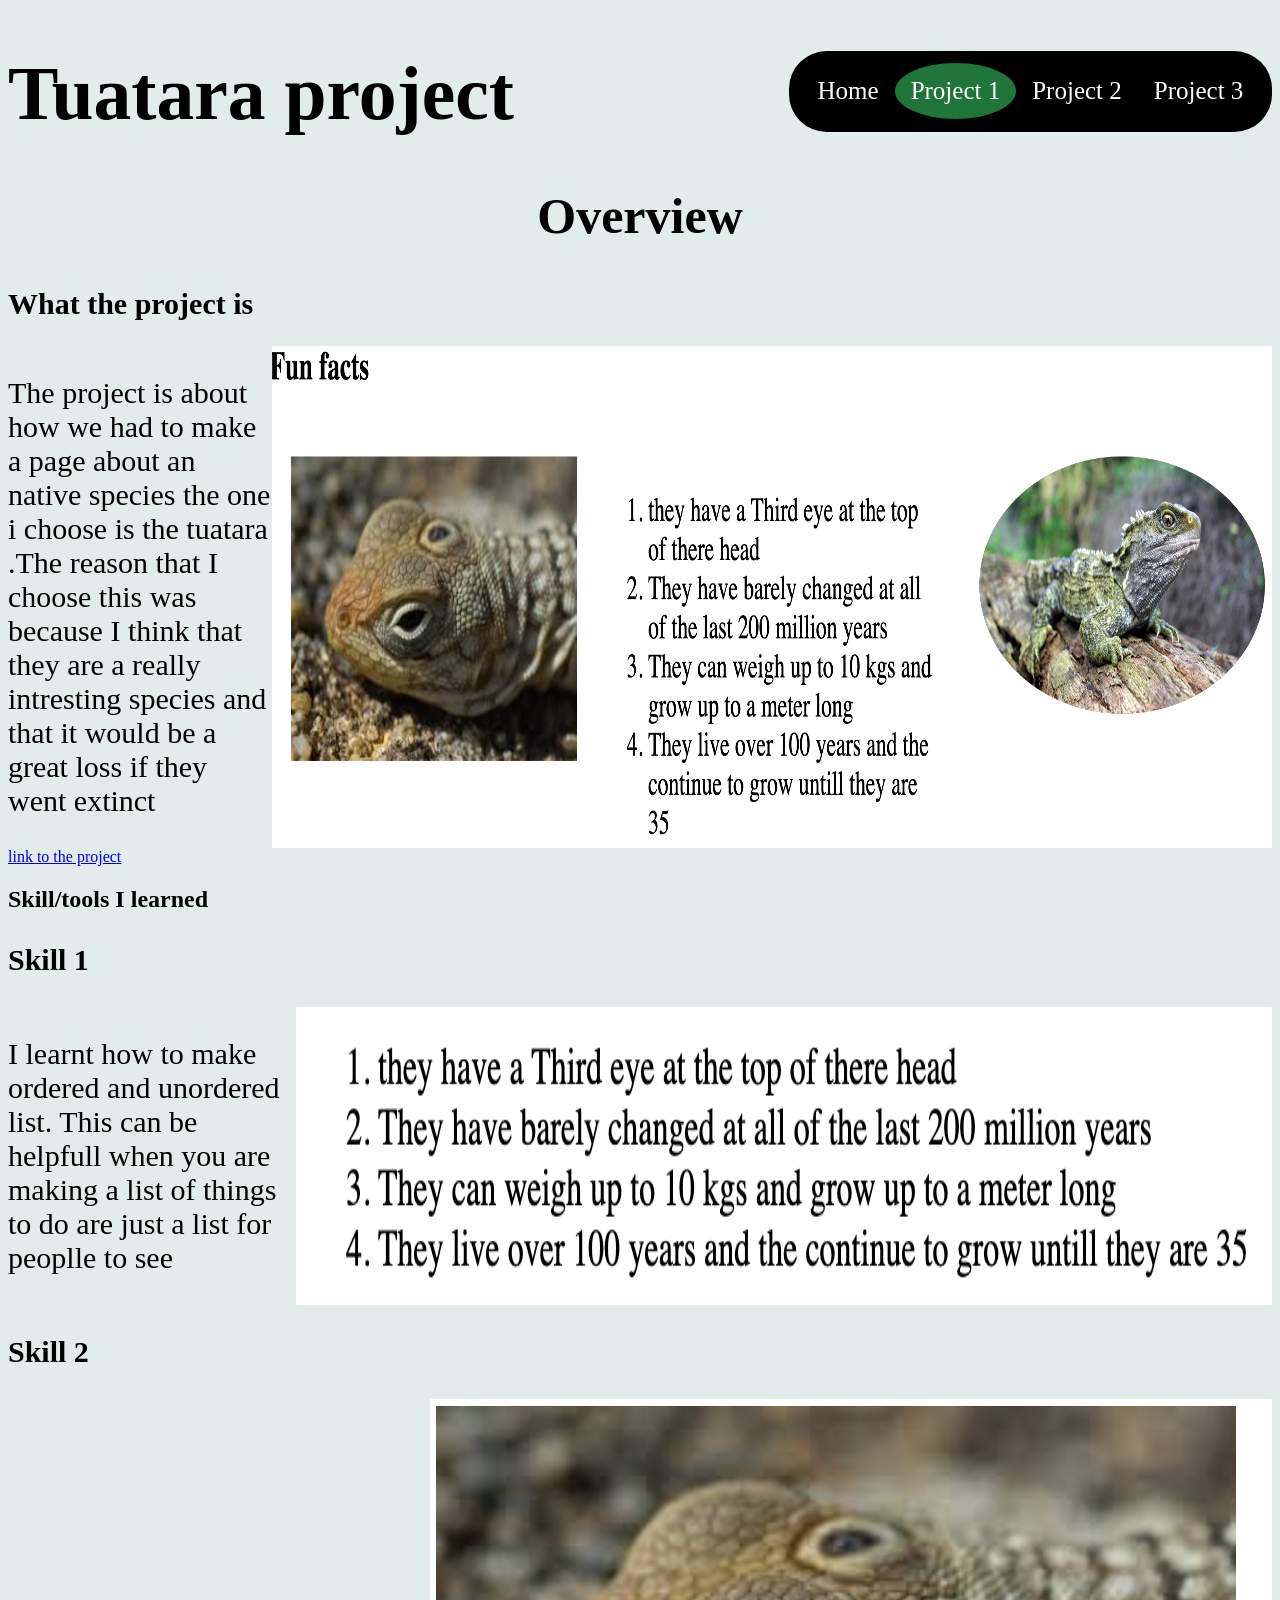
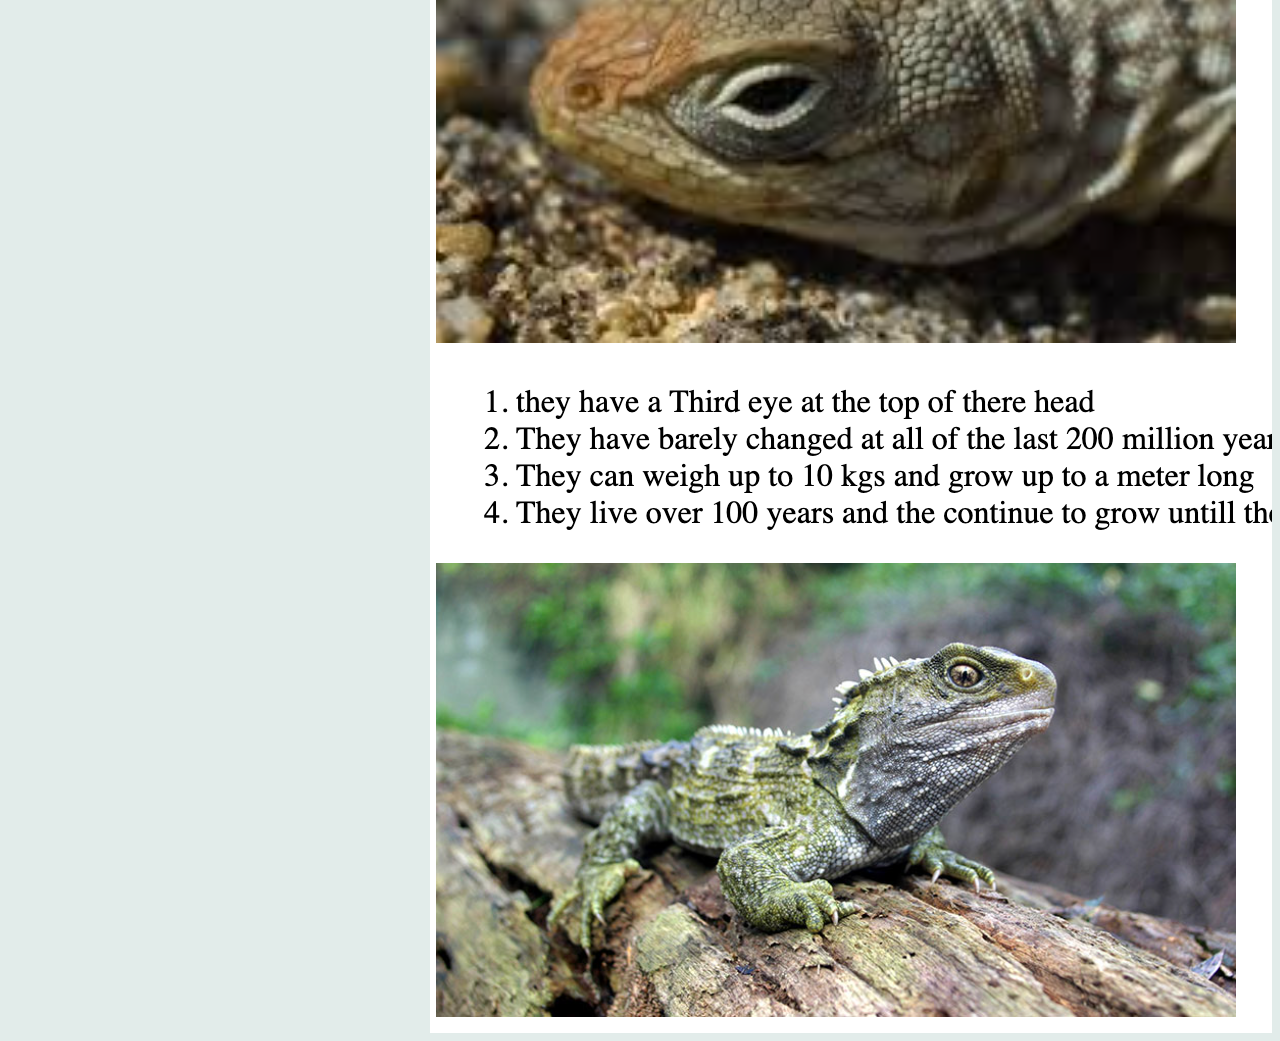
==== poject1.html @ f1513248 "adding the skills stuff to project 1" ====
<!DOCTYPE html>
<html lang="en">
<head>
    <meta charset="UTF-8">
    <meta name="viewport" content="width=device-width, initial-scale=1.0">
    <title>Project 1</title>
    <link rel="stylesheet" href="style.css">
</head>
<body>
    <div class="topnav">
        <a href="project3.html">Project 3</a>
        <a href="project2.html">Project 2</a>
        <a class="active" href="poject1.html">Project 1</a>
        <a href="index.html">Home</a>
          </div>  
<h1 class="tuataraheading">Tuatara project</h1>

<h2 class="overview">Overview</h2>


<h2 class="subheadingtuatara">What the project is</h2>
<div class="tuatare-flex-display"><p class="writhingwhy">The project is about how we had to make a page about an native species the one i choose is the tuatara
    .The reason that I choose this was because I think that they are a really intresting species and that it would be a great loss if they went 
    extinct </p>
<img class="screenshot" src="/images/screenshot1.png" alt="photo of my project"></div>


<a href="links to different projects/tuatara.html">link to the project</a>


<h2>Skill/tools I learned </h2>

<h3 class="subheadingtuatara">Skill 1</h3>

<div class="skill1-flex-display"><p class="skill1-parpgaph">I learnt how to make ordered and unordered list. This can be helpfull when you are making 
a list of things to do are just a list for peoplle to see 
</p>
<img src="images/screenshot2.png" alt="ordered list"> </div>


<h3 class="subheadingtuatara">Skill 2</h3>
<div class="skill1-flex-display"><p class="skill1-parpgaph"> </p>

<img src="/images/screenshot3.png" alt="imgages">
</div>

</body>
</html>
---- style.css ----
.topnav {
    background-color: rgb(0, 0, 0);
    overflow: hidden;
    padding: 1%;
    border-radius: 1cm;
width: fit-content;
float: right;

}

.topnav a{

    float: right;
    color:  rgb(255, 255, 255);
    text-align:center;
    padding: 14px 16px;
text-decoration: none;
font-size: 25px;
}

.topnav a:hover {
color: rgb(255, 255, 255);
text-decoration: underline;

}
.topnav a.active {
background-color: #20753b;
color: rgb(255, 255, 255);
border-radius: 60%;

}

.homeheading {
font-size: 2cm;
    text-decoration: underline;


}
body{ 
    background-color: rgba(226, 236, 234, 0.968);
}
.tuataraheading{

    font-size: 2cm;
}
.writhingwhy {
width: 300px;
font-size: 30px;
}
.subheadingtuatara{ 
font-size: 30px;

}
.overview{
font-size: 50px;
text-align: center;

}
.screenshot{
width: 1000px;
    
}
.tuatare-flex-display{
display: flex;
justify-content: space-between;

}

.skill1-flex-display{
display: flex;
justify-content: space-between;

}

.skill1-parpgaph{
font-size: 30px;

}
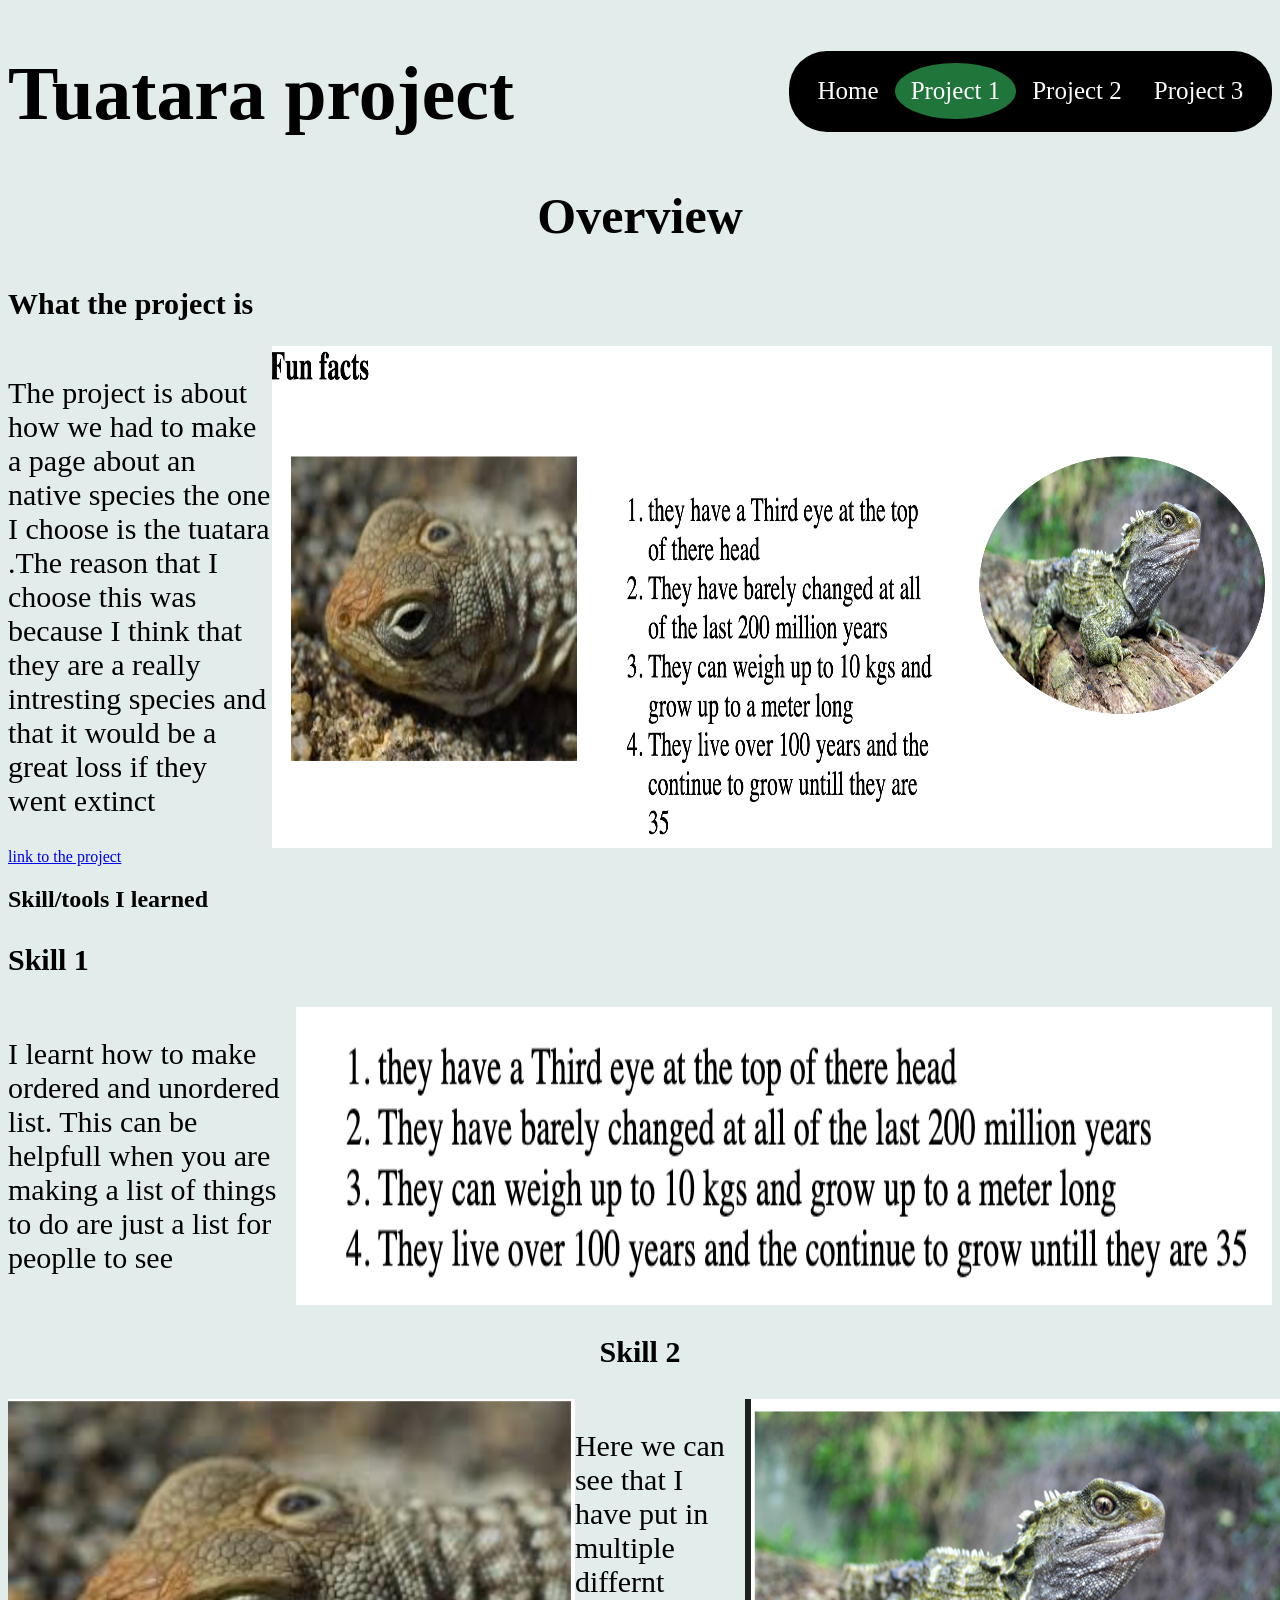
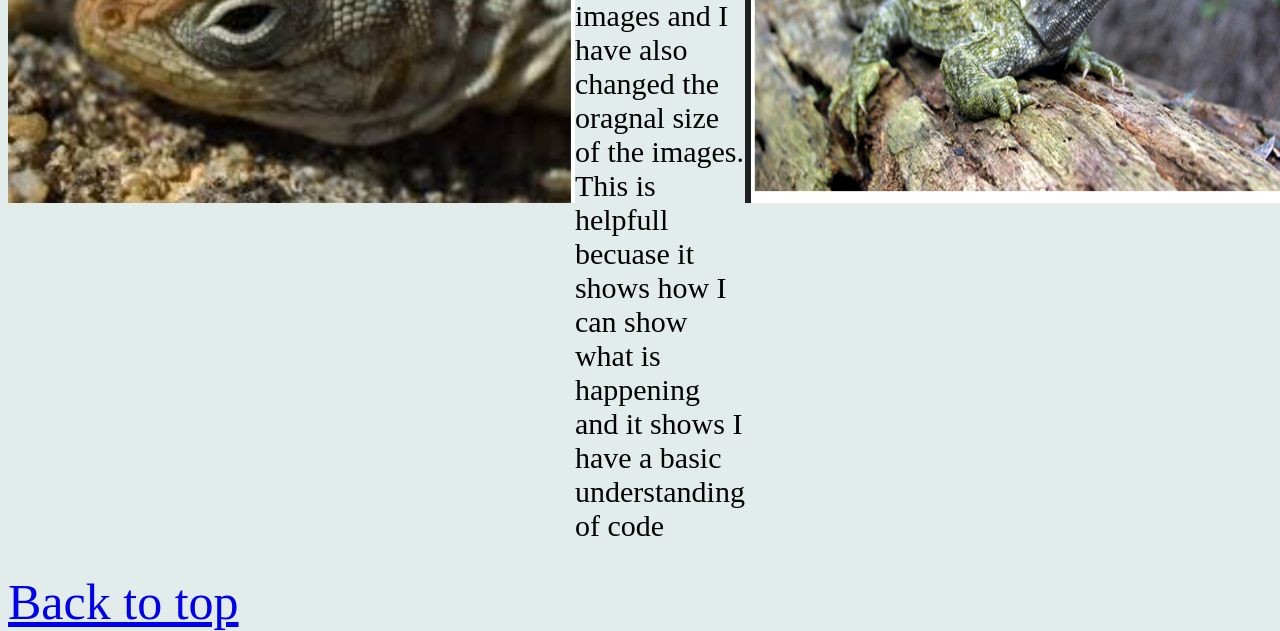
==== commit b4821464: "finshing my project 1 page by adding skill2" ====
--- a/poject1.html
+++ b/poject1.html
@@ -19,7 +19,7 @@
 
 
 <h2 class="subheadingtuatara">What the project is</h2>
-<div class="tuatare-flex-display"><p class="writhingwhy">The project is about how we had to make a page about an native species the one i choose is the tuatara
+<div class="tuatare-flex-display"><p class="writhingwhy">The project is about how we had to make a page about an native species the one I choose is the tuatara
     .The reason that I choose this was because I think that they are a really intresting species and that it would be a great loss if they went 
     extinct </p>
 <img class="screenshot" src="/images/screenshot1.png" alt="photo of my project"></div>
@@ -38,11 +38,18 @@
 <img src="images/screenshot2.png" alt="ordered list"> </div>
 
 
-<h3 class="subheadingtuatara">Skill 2</h3>
-<div class="skill1-flex-display"><p class="skill1-parpgaph"> </p>
+<h3 class="subheadingtuatara2">Skill 2</h3>
+<div class="skill1-flex-display">
+   <div><img class="img-screenshot3" src="/images/screenshotofimagehalf2.png" alt="imgages"></div>
+   <div> <p class="skill2-parpgaph"> Here we can see that I have put in multiple differnt images  
+and I have also changed the oragnal size of the images. This is helpfull becuase it shows how I can show what is happening and it shows I have a basic understanding of code 
+</p></div>
+<div><img class="img-screenshot3" src="/images/screenshotofimagehalf1.png" alt="imgages"></div></div>
 
-<img src="/images/screenshot3.png" alt="imgages">
-</div>
+
+
+<a class="back-to-top" href="poject1.html">Back to top</a>
+
 
 </body>
 </html>
--- a/style.css
+++ b/style.css
@@ -51,6 +51,7 @@
 font-size: 30px;
 
 }
+
 .overview{
 font-size: 50px;
 text-align: center;
@@ -68,11 +69,29 @@
 
 .skill1-flex-display{
 display: flex;
-justify-content: space-between;
+
 
 }
+.subheadingtuatara2{ 
+    font-size: 30px;
+ text-align: center;
+    }
 
-.skill1-parpgaph{
-font-size: 30px;
+ .skill1-parpgaph{
+    font-size: 30px;
+   }
 
+.img-screenshot3{
+width: 15cm;
+height: 10.7cm;
+
+}
+.skill2-parpgaph{
+    font-size: 30px;
+
+    }
+
+.back-to-top{
+float: left;
+font-size: 50px;
 }
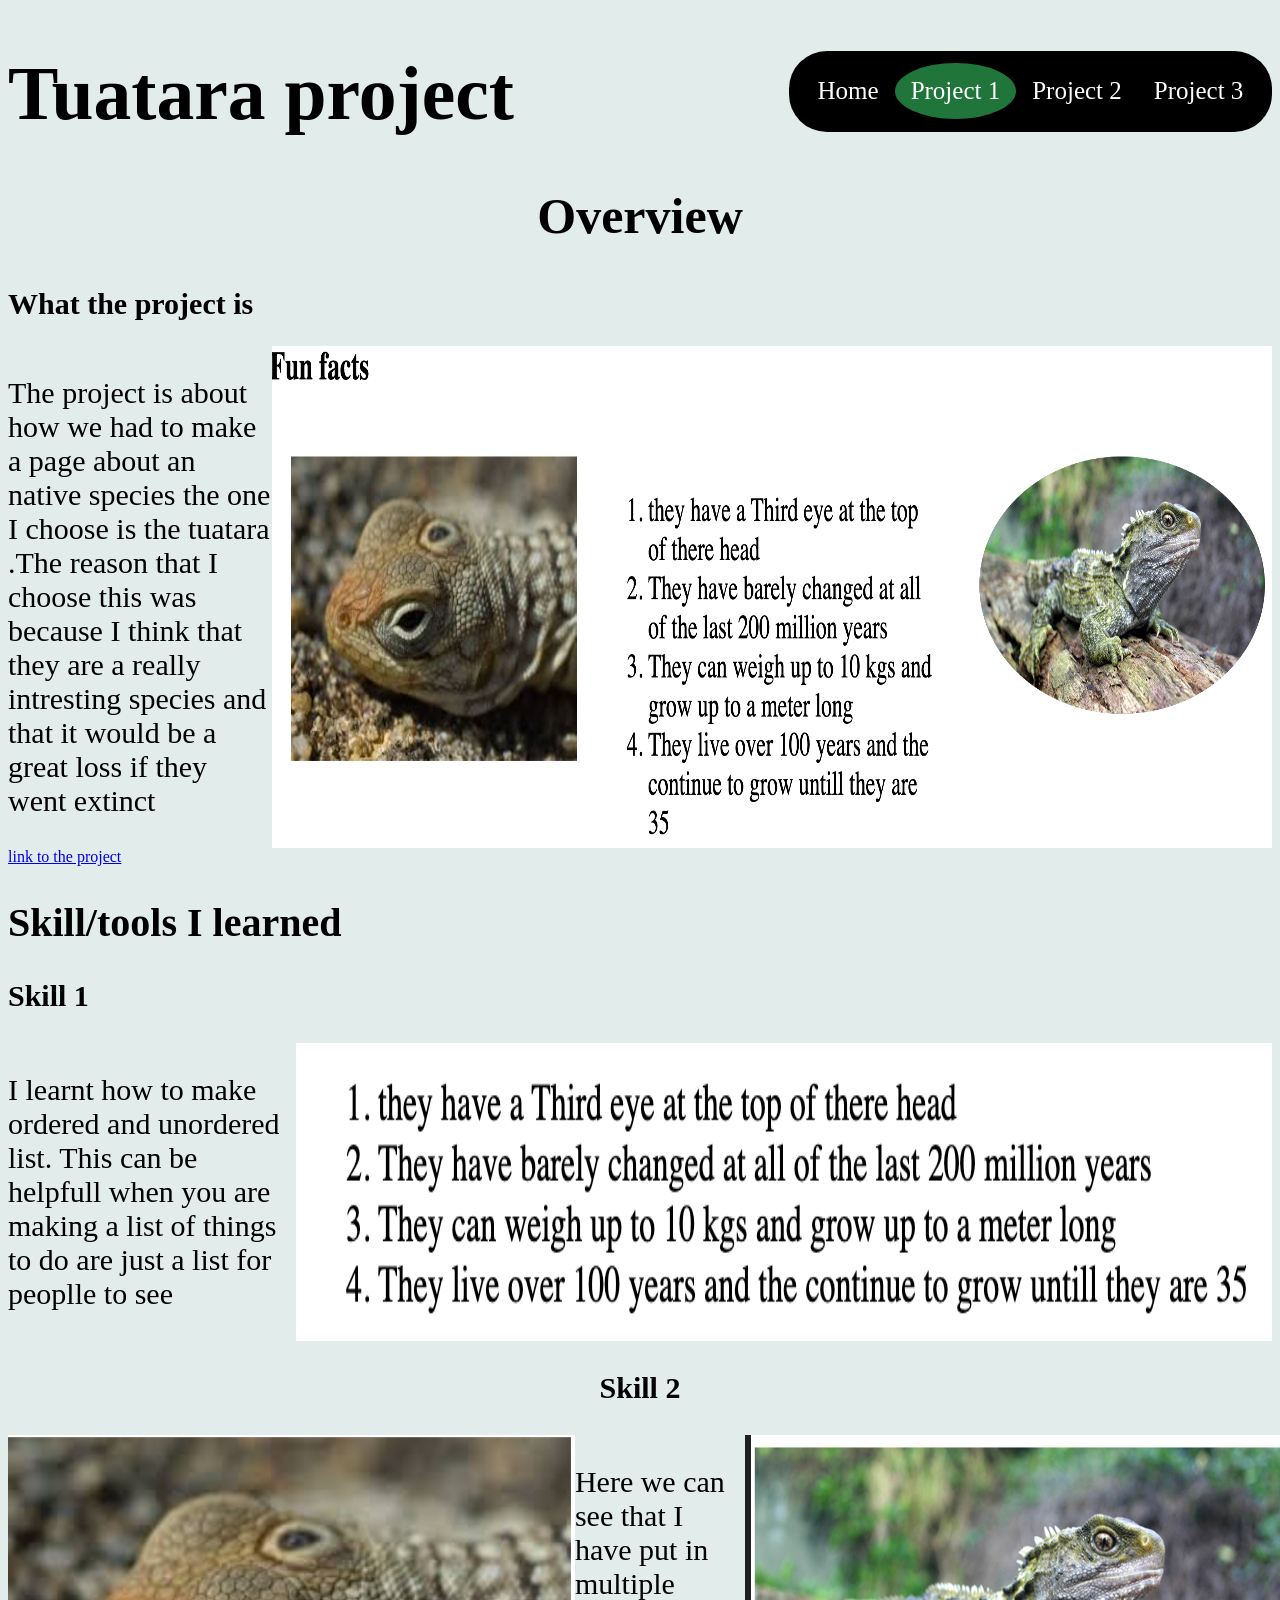
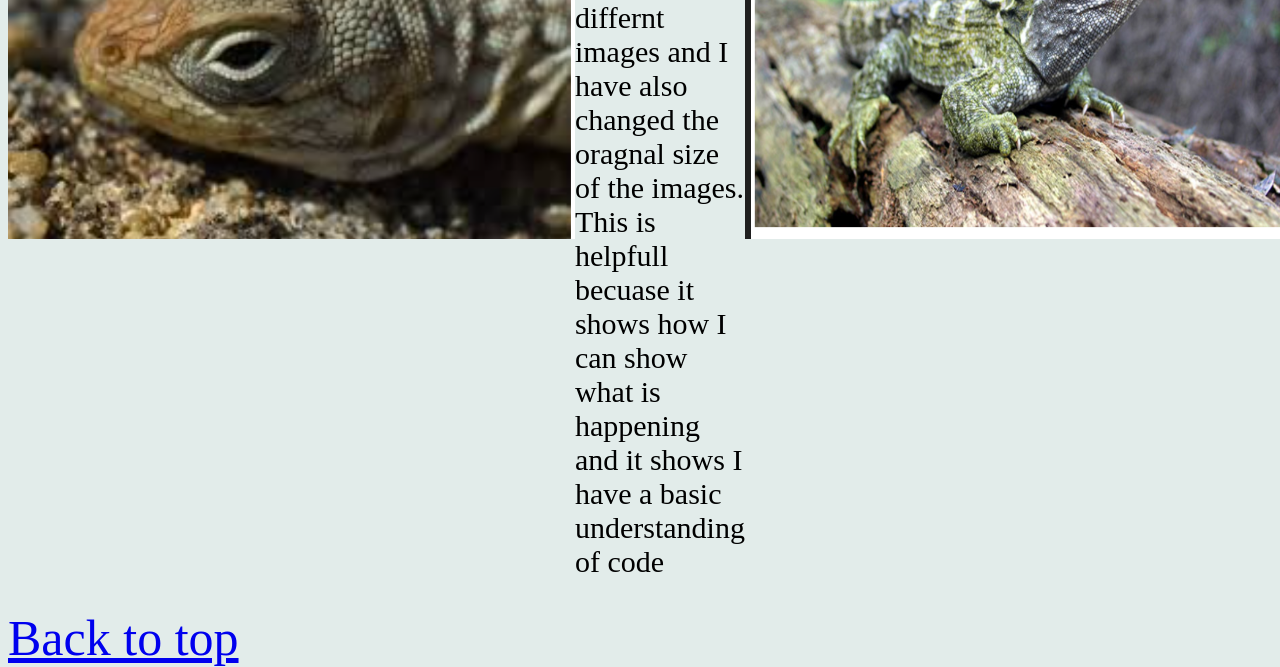
==== commit c1c45466: "adding some stuff on the home page" ====
--- a/poject1.html
+++ b/poject1.html
@@ -28,7 +28,7 @@
 <a href="links to different projects/tuatara.html">link to the project</a>
 
 
-<h2>Skill/tools I learned </h2>
+<h2 class="sub">Skill/tools I learned </h2>
 
 <h3 class="subheadingtuatara">Skill 1</h3>
 
--- a/style.css
+++ b/style.css
@@ -33,14 +33,18 @@
 .homeheading {
 font-size: 2cm;
     text-decoration: underline;
-
+font-family:Georgia, 'Times New Roman', Times, serif;
 
 }
 body{ 
     background-color: rgba(226, 236, 234, 0.968);
 }
+.sub{
+    font-family:Georgia, 'Times New Roman', Times, serif;
+    font-size: 40px; ;
+}
 .tuataraheading{
-
+    font-family:Georgia, 'Times New Roman', Times, serif;
     font-size: 2cm;
 }
 .writhingwhy {
@@ -49,6 +53,7 @@
 }
 .subheadingtuatara{ 
 font-size: 30px;
+font-family:Georgia, 'Times New Roman', Times, serif;
 
 }
 
@@ -75,6 +80,7 @@
 .subheadingtuatara2{ 
     font-size: 30px;
  text-align: center;
+ font-family:Georgia, 'Times New Roman', Times, serif;
     }
 
  .skill1-parpgaph{
@@ -94,4 +100,9 @@
 .back-to-top{
 float: left;
 font-size: 50px;
+}
+.homeheading-sub{
+    font-size: 1.5cm;
+    text-decoration: underline;
+    font-family:Georgia, 'Times New Roman', Times, serif;
 }
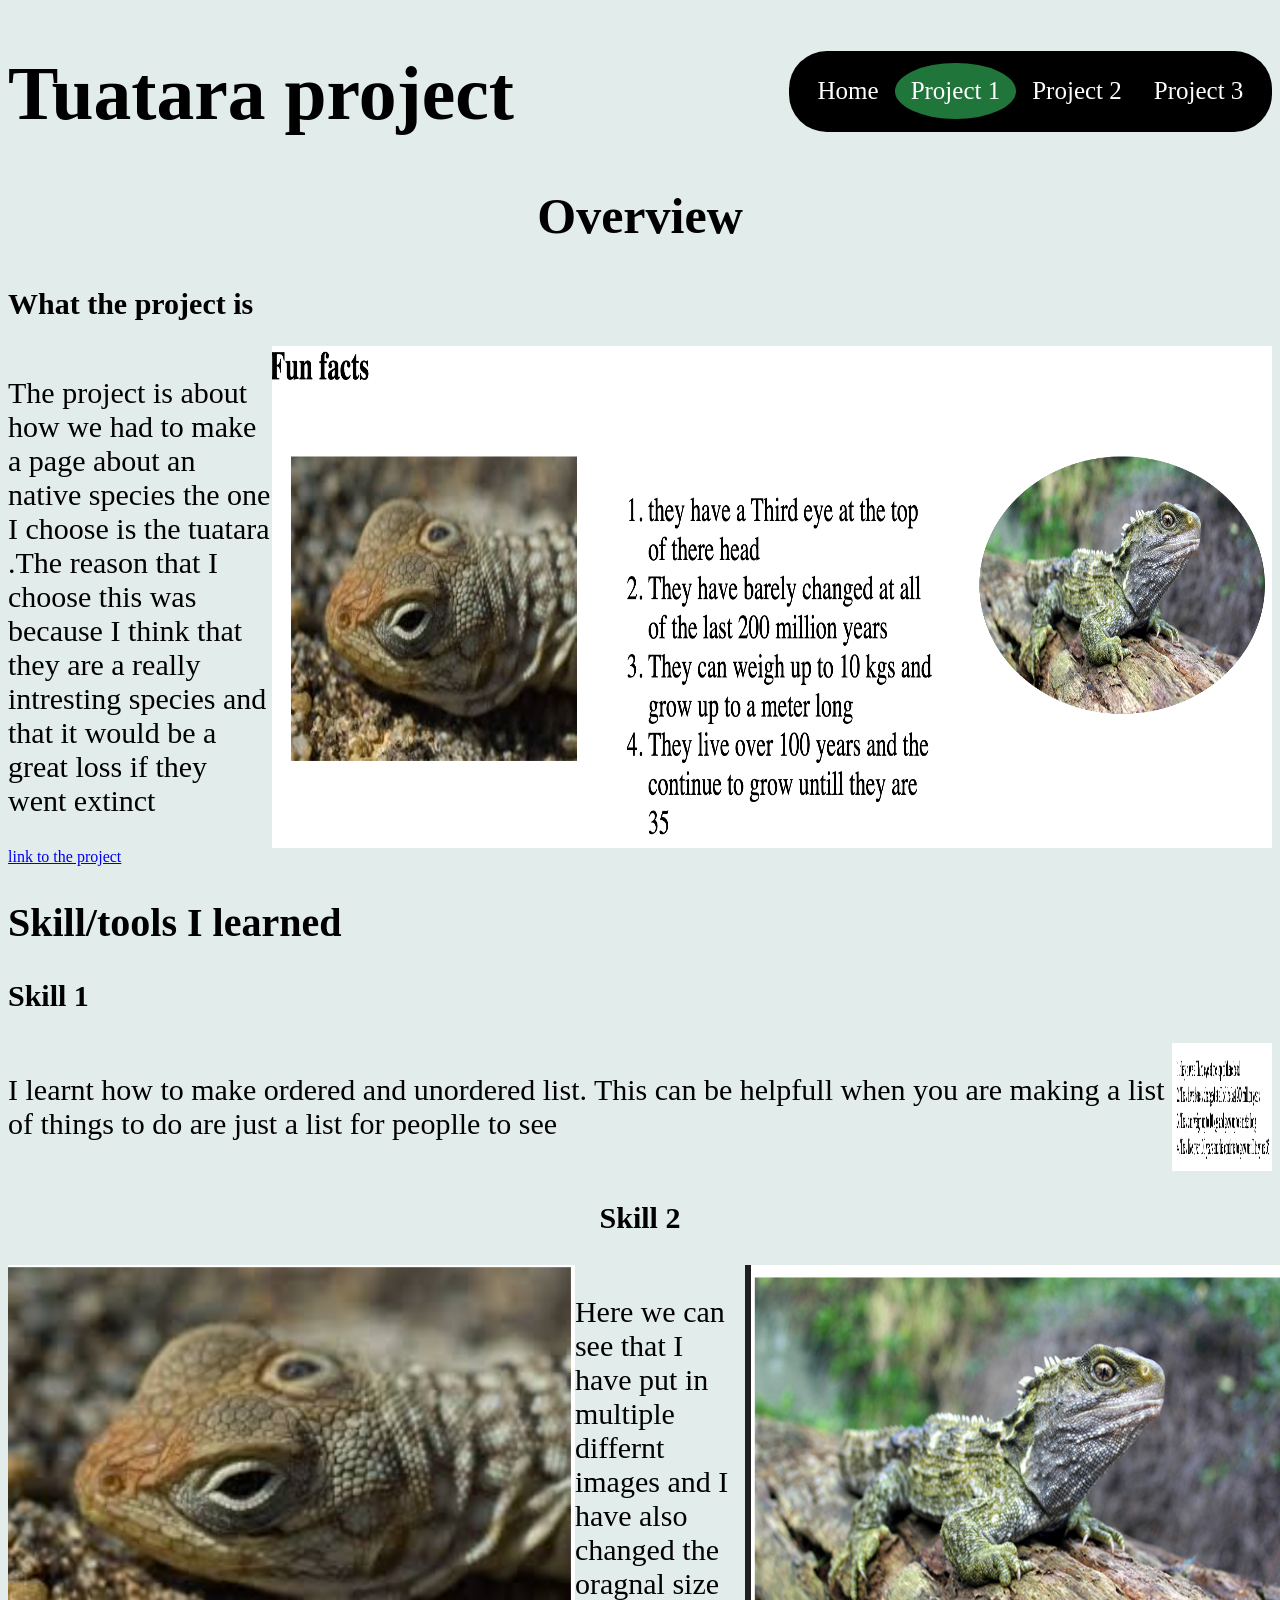
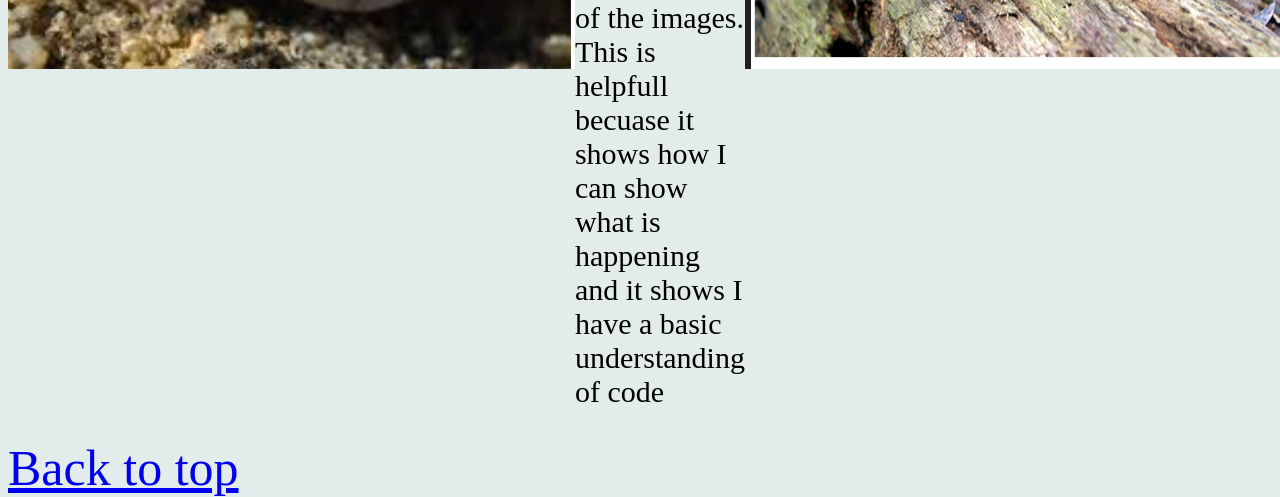
==== commit fc52a465: "fixing photos" ====
--- a/poject1.html
+++ b/poject1.html
@@ -22,7 +22,7 @@
 <div class="tuatare-flex-display"><p class="writhingwhy">The project is about how we had to make a page about an native species the one I choose is the tuatara
     .The reason that I choose this was because I think that they are a really intresting species and that it would be a great loss if they went 
     extinct </p>
-<img class="screenshot" src="/images/screenshot1.png" alt="photo of my project"></div>
+<img class="screenshot" src="images/screenshot1.png" alt="photo of my project"></div>
 
 
 <a href="links to different projects/tuatara.html">link to the project</a>
@@ -40,11 +40,11 @@
 
 <h3 class="subheadingtuatara2">Skill 2</h3>
 <div class="skill1-flex-display">
-   <div><img class="img-screenshot3" src="/images/screenshotofimagehalf2.png" alt="imgages"></div>
+   <div><img class="img-screenshot3" src="images/screenshotofimagehalf2.png" alt="imgages"></div>
    <div> <p class="skill2-parpgaph"> Here we can see that I have put in multiple differnt images  
 and I have also changed the oragnal size of the images. This is helpfull becuase it shows how I can show what is happening and it shows I have a basic understanding of code 
 </p></div>
-<div><img class="img-screenshot3" src="/images/screenshotofimagehalf1.png" alt="imgages"></div></div>
+<div><img class="img-screenshot3" src="images/screenshotofimagehalf1.png" alt="imgages"></div></div>
 
 
 
--- a/style.css
+++ b/style.css
@@ -92,17 +92,35 @@
 height: 10.7cm;
 
 }
-.skill2-parpgaph{
+.skill2-parpgaph {
     font-size: 30px;
 
     }
 
-.back-to-top{
+.back-to-top {
 float: left;
 font-size: 50px;
 }
-.homeheading-sub{
+.homeheading-sub {
     font-size: 1.5cm;
     text-decoration: underline;
     font-family:Georgia, 'Times New Roman', Times, serif;
+}
+
+.about-me {
+font-size: 30px;
+font-style: italic;
+font-family:'lobster';
+text-align: center;
+}
+.about-me-pargrpgh-display-flex {
+    display: flex;
+    text-align: center;
+    flex-direction: row;
+    flex-wrap: wrap;
+    justify-content: center;
+
+}
+img {
+    width: 100px;
 }
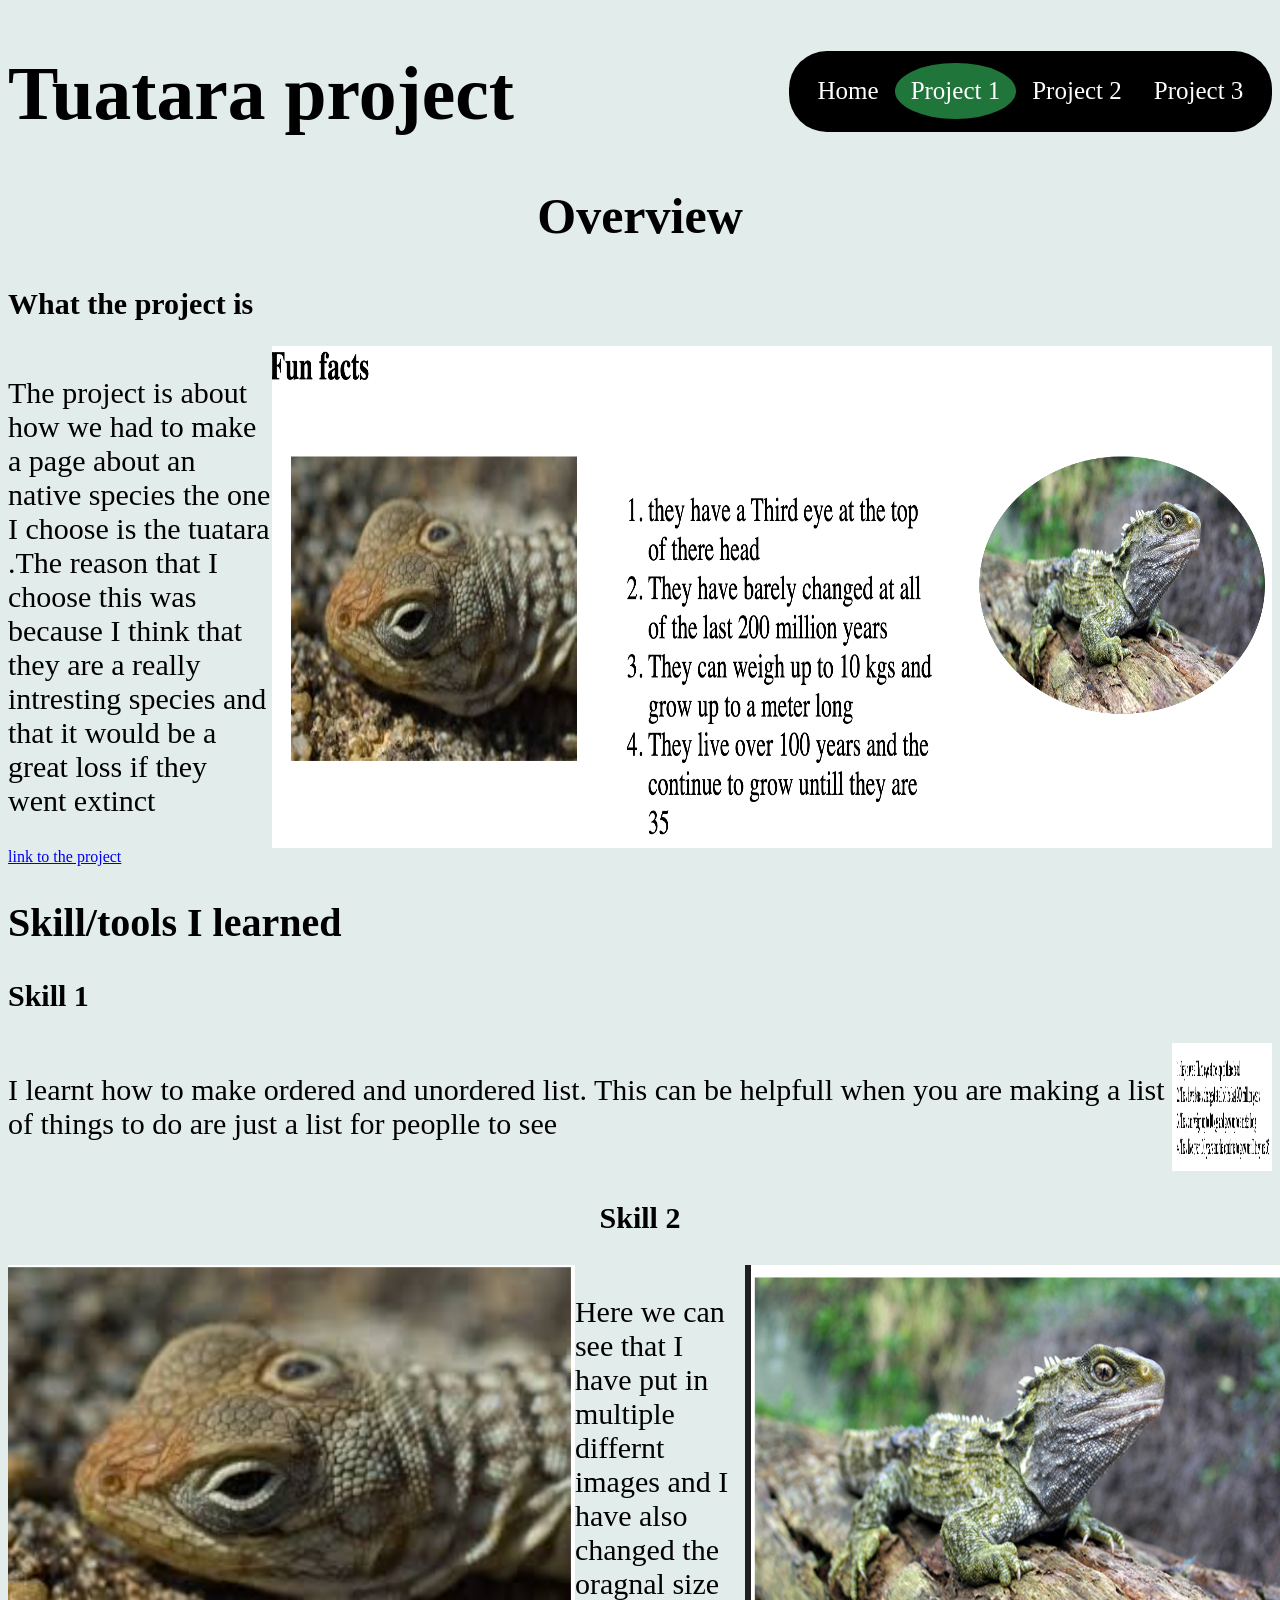
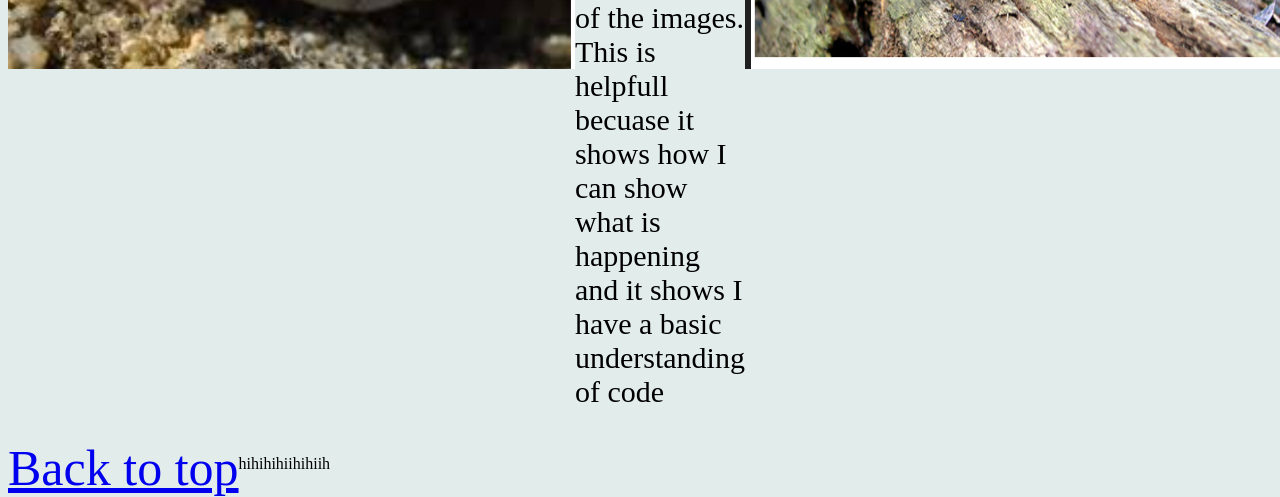
==== commit bf86fafb: "test" ====
--- a/poject1.html
+++ b/poject1.html
@@ -50,6 +50,6 @@
 
 <a class="back-to-top" href="poject1.html">Back to top</a>
 
-
+<p>hihihihiihihiih</p>
 </body>
 </html>
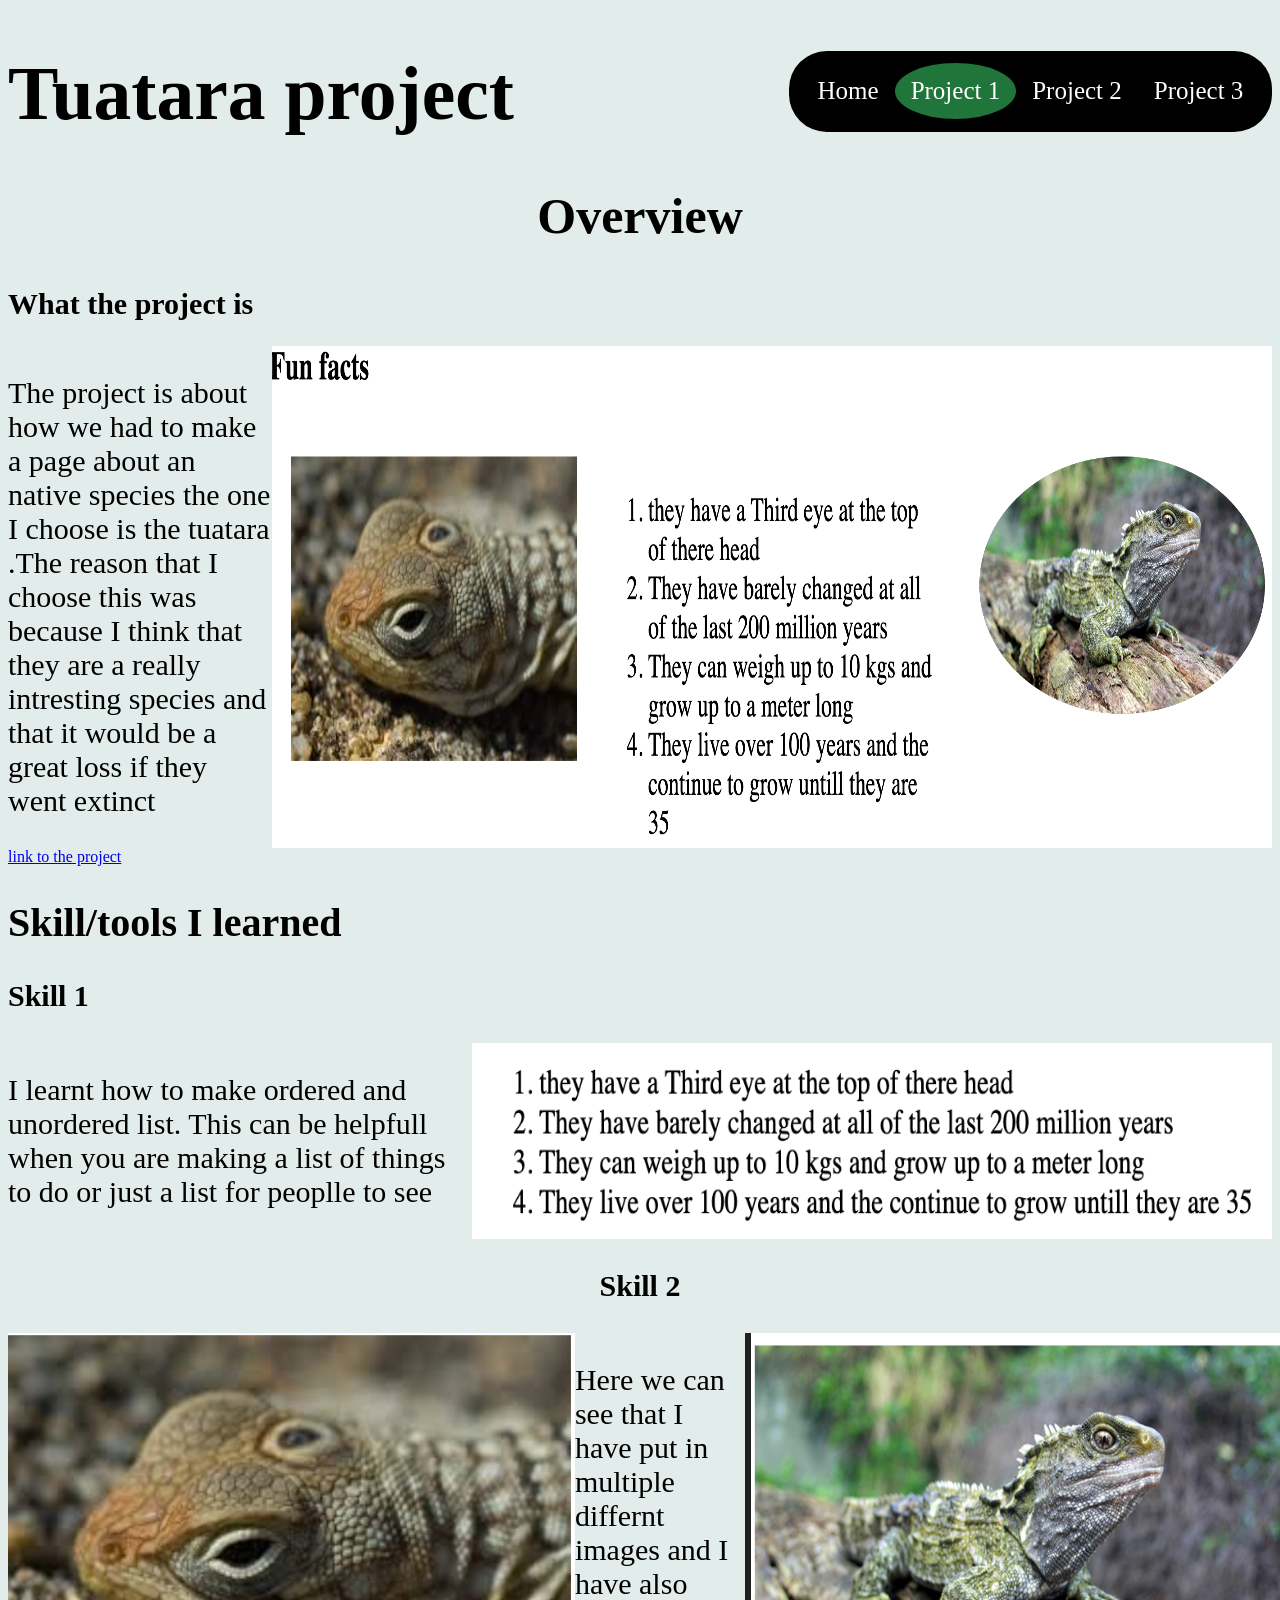
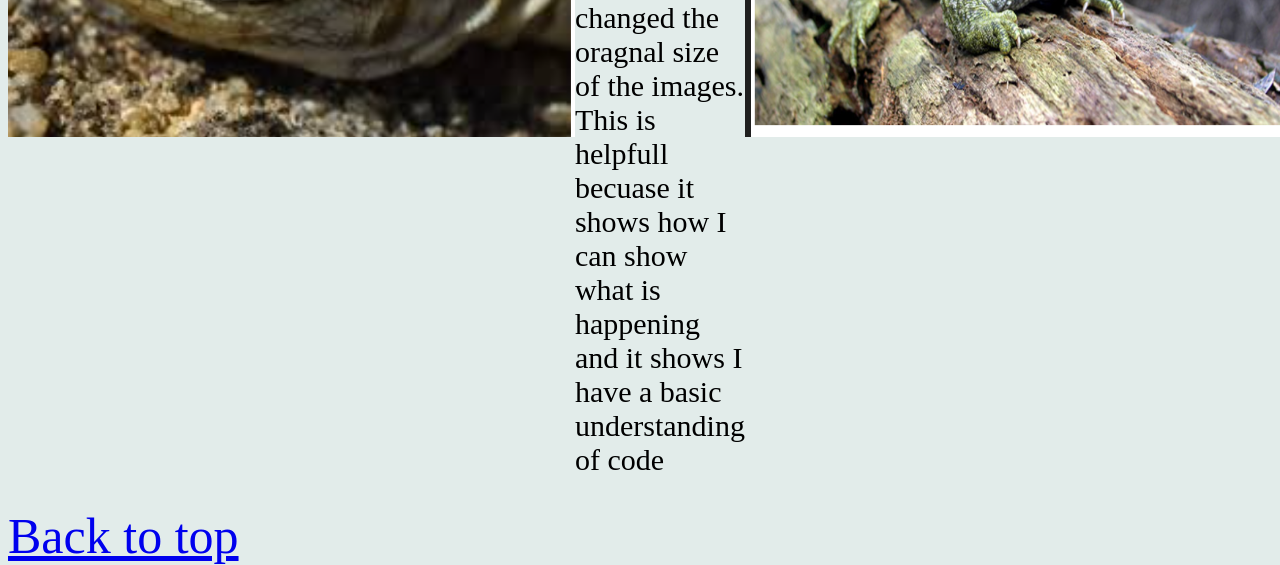
==== commit ee7f4caa: "fixing something that was worng with the image" ====
--- a/poject1.html
+++ b/poject1.html
@@ -33,9 +33,9 @@
 <h3 class="subheadingtuatara">Skill 1</h3>
 
 <div class="skill1-flex-display"><p class="skill1-parpgaph">I learnt how to make ordered and unordered list. This can be helpfull when you are making 
-a list of things to do are just a list for peoplle to see 
+a list of things to do or just a list for peoplle to see 
 </p>
-<img src="images/screenshot2.png" alt="ordered list"> </div>
+<img style="width: 800px;" src="images/screenshot2.png" alt="ordered list"> </div>
 
 
 <h3 class="subheadingtuatara2">Skill 2</h3>
@@ -50,6 +50,6 @@
 
 <a class="back-to-top" href="poject1.html">Back to top</a>
 
-<p>hihihihiihihiih</p>
+
 </body>
 </html>
--- a/style.css
+++ b/style.css
@@ -123,4 +123,26 @@
 }
 img {
     width: 100px;
+}
+
+.project-headings-home-page-display-flex{
+display: flex;
+flex-flow: row nowrap;
+justify-content: space-around;
+font-size: 30px;
+
+}
+
+.images-project-headings-home-page-display-fle {
+    display: flex;
+    flex-flow: row nowrap;
+    justify-content: space-around;
+margin-left: auto;
+margin-right:auto ;
+
+}
+.parpgaph-about-me{
+font-size: 20px;
+
+
 }
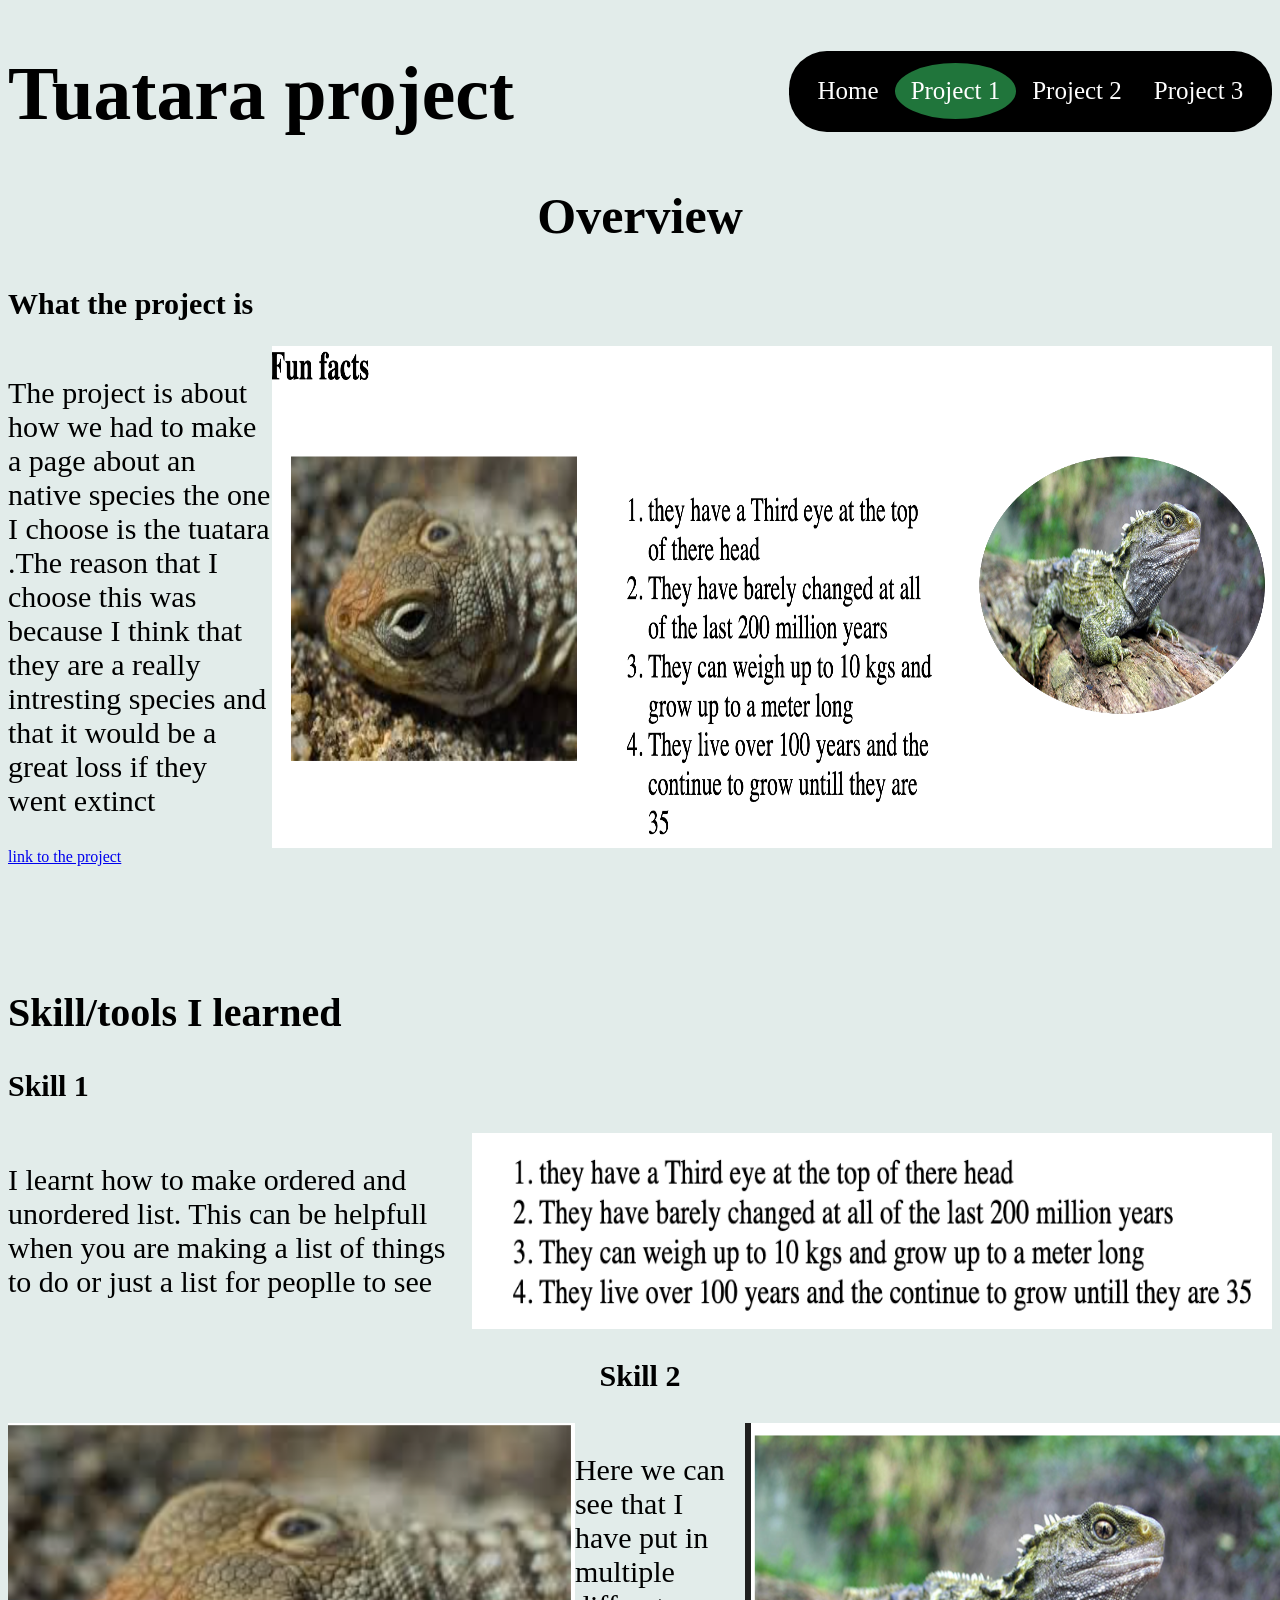
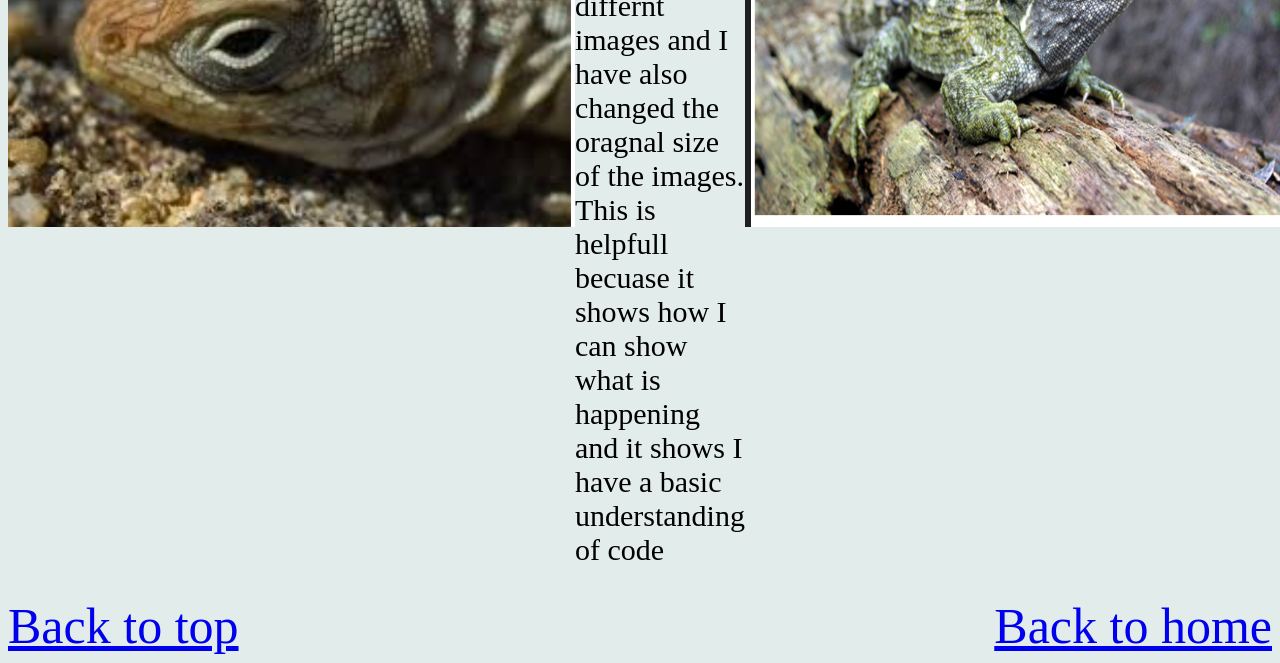
==== commit 59f7b51b: "maing java stuff" ====
--- a/poject1.html
+++ b/poject1.html
@@ -27,6 +27,13 @@
 
 <a href="links to different projects/tuatara.html">link to the project</a>
 
+<br>
+<br>
+<br>
+<br>
+<br>
+<br>
+
 
 <h2 class="sub">Skill/tools I learned </h2>
 
@@ -47,9 +54,9 @@
 <div><img class="img-screenshot3" src="images/screenshotofimagehalf1.png" alt="imgages"></div></div>
 
 
-
-<a class="back-to-top" href="poject1.html">Back to top</a>
-
-
+<div class = flex-disply-links-bottom>
+    <a class="back-to-top" href="project1.html">Back to top</a>
+    <a class="back-to-top" href="index.html">Back to home</a>
+    </div>
 </body>
 </html>
--- a/style.css
+++ b/style.css
@@ -145,4 +145,44 @@
 font-size: 20px;
 
 
+}
+.chestheading{
+    font-family:Georgia, 'Times New Roman', Times, serif;
+    font-size: 2cm;
+}
+.chestscreenshot{
+    width: 500px;
+}
+.chest-flex-display{
+    display: flex;
+    justify-content: space-between;
+    
+}
+.subheadingchest{ 
+    font-size: 40px;
+    font-family:'Times New Roman', Times, serif;
+    
+
+}
+.subheadingchest2-flex-display{
+    display: flex;
+    flex-flow: row nowrap;
+    justify-content: space-around;
+    font-size: 30px;
+
+}
+.skill1-flex-display-chest{
+    display: flex;
+    justify-content: space-between;
+}
+.skill1-parpgaph-chest{
+    font-size: 30px;
+    width: 650px;
+   }
+.list{
+    float: right;
+}
+.flex-disply-links-bottom{
+    display: flex;
+    justify-content: space-between;
 }
